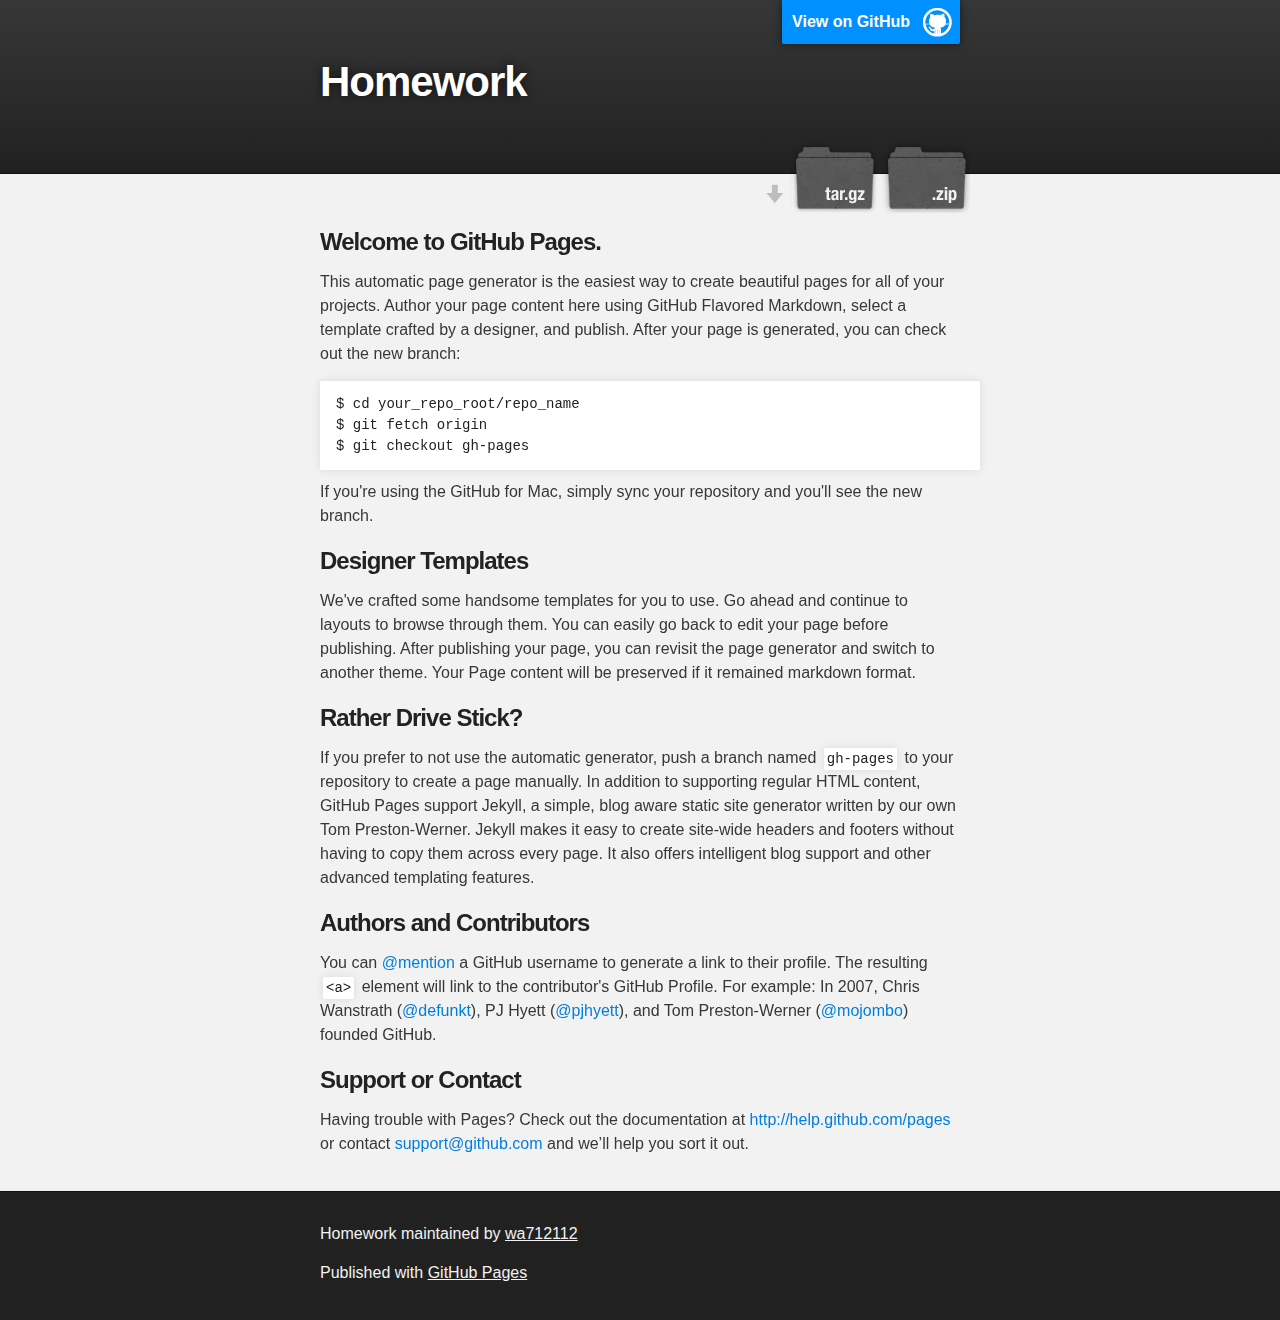
==== index.html @ e23b2581 "Create gh-pages branch via GitHub" ====
<!DOCTYPE html>
<html>

  <head>
    <meta charset='utf-8'>
    <meta http-equiv="X-UA-Compatible" content="chrome=1">
    <meta name="description" content="Homework : ">

    <link rel="stylesheet" type="text/css" media="screen" href="stylesheets/stylesheet.css">

    <title>Homework</title>
  </head>

  <body>

    <!-- HEADER -->
    <div id="header_wrap" class="outer">
        <header class="inner">
          <a id="forkme_banner" href="https://github.com/wa712112/homework">View on GitHub</a>

          <h1 id="project_title">Homework</h1>
          <h2 id="project_tagline"></h2>

            <section id="downloads">
              <a class="zip_download_link" href="https://github.com/wa712112/homework/zipball/master">Download this project as a .zip file</a>
              <a class="tar_download_link" href="https://github.com/wa712112/homework/tarball/master">Download this project as a tar.gz file</a>
            </section>
        </header>
    </div>

    <!-- MAIN CONTENT -->
    <div id="main_content_wrap" class="outer">
      <section id="main_content" class="inner">
        <h3>
<a name="welcome-to-github-pages" class="anchor" href="#welcome-to-github-pages"><span class="octicon octicon-link"></span></a>Welcome to GitHub Pages.</h3>

<p>This automatic page generator is the easiest way to create beautiful pages for all of your projects. Author your page content here using GitHub Flavored Markdown, select a template crafted by a designer, and publish. After your page is generated, you can check out the new branch:</p>

<pre><code>$ cd your_repo_root/repo_name
$ git fetch origin
$ git checkout gh-pages
</code></pre>

<p>If you're using the GitHub for Mac, simply sync your repository and you'll see the new branch.</p>

<h3>
<a name="designer-templates" class="anchor" href="#designer-templates"><span class="octicon octicon-link"></span></a>Designer Templates</h3>

<p>We've crafted some handsome templates for you to use. Go ahead and continue to layouts to browse through them. You can easily go back to edit your page before publishing. After publishing your page, you can revisit the page generator and switch to another theme. Your Page content will be preserved if it remained markdown format.</p>

<h3>
<a name="rather-drive-stick" class="anchor" href="#rather-drive-stick"><span class="octicon octicon-link"></span></a>Rather Drive Stick?</h3>

<p>If you prefer to not use the automatic generator, push a branch named <code>gh-pages</code> to your repository to create a page manually. In addition to supporting regular HTML content, GitHub Pages support Jekyll, a simple, blog aware static site generator written by our own Tom Preston-Werner. Jekyll makes it easy to create site-wide headers and footers without having to copy them across every page. It also offers intelligent blog support and other advanced templating features.</p>

<h3>
<a name="authors-and-contributors" class="anchor" href="#authors-and-contributors"><span class="octicon octicon-link"></span></a>Authors and Contributors</h3>

<p>You can <a href="https://github.com/blog/821" class="user-mention">@mention</a> a GitHub username to generate a link to their profile. The resulting <code>&lt;a&gt;</code> element will link to the contributor's GitHub Profile. For example: In 2007, Chris Wanstrath (<a href="https://github.com/defunkt" class="user-mention">@defunkt</a>), PJ Hyett (<a href="https://github.com/pjhyett" class="user-mention">@pjhyett</a>), and Tom Preston-Werner (<a href="https://github.com/mojombo" class="user-mention">@mojombo</a>) founded GitHub.</p>

<h3>
<a name="support-or-contact" class="anchor" href="#support-or-contact"><span class="octicon octicon-link"></span></a>Support or Contact</h3>

<p>Having trouble with Pages? Check out the documentation at <a href="http://help.github.com/pages">http://help.github.com/pages</a> or contact <a href="mailto:support@github.com">support@github.com</a> and we’ll help you sort it out.</p>
      </section>
    </div>

    <!-- FOOTER  -->
    <div id="footer_wrap" class="outer">
      <footer class="inner">
        <p class="copyright">Homework maintained by <a href="https://github.com/wa712112">wa712112</a></p>
        <p>Published with <a href="http://pages.github.com">GitHub Pages</a></p>
      </footer>
    </div>

    

  </body>
</html>
---- stylesheets/stylesheet.css ----
/*******************************************************************************
Slate Theme for GitHub Pages
by Jason Costello, @jsncostello
*******************************************************************************/

@import url(pygment_trac.css);

/*******************************************************************************
MeyerWeb Reset
*******************************************************************************/

html, body, div, span, applet, object, iframe,
h1, h2, h3, h4, h5, h6, p, blockquote, pre,
a, abbr, acronym, address, big, cite, code,
del, dfn, em, img, ins, kbd, q, s, samp,
small, strike, strong, sub, sup, tt, var,
b, u, i, center,
dl, dt, dd, ol, ul, li,
fieldset, form, label, legend,
table, caption, tbody, tfoot, thead, tr, th, td,
article, aside, canvas, details, embed,
figure, figcaption, footer, header, hgroup,
menu, nav, output, ruby, section, summary,
time, mark, audio, video {
  margin: 0;
  padding: 0;
  border: 0;
  font: inherit;
  vertical-align: baseline;
}

/* HTML5 display-role reset for older browsers */
article, aside, details, figcaption, figure,
footer, header, hgroup, menu, nav, section {
  display: block;
}

ol, ul {
  list-style: none;
}

table {
  border-collapse: collapse;
  border-spacing: 0;
}

/*******************************************************************************
Theme Styles
*******************************************************************************/

body {
  box-sizing: border-box;
  color:#373737;
  background: #212121;
  font-size: 16px;
  font-family: 'Myriad Pro', Calibri, Helvetica, Arial, sans-serif;
  line-height: 1.5;
  -webkit-font-smoothing: antialiased;
}

h1, h2, h3, h4, h5, h6 {
  margin: 10px 0;
  font-weight: 700;
  color:#222222;
  font-family: 'Lucida Grande', 'Calibri', Helvetica, Arial, sans-serif;
  letter-spacing: -1px;
}

h1 {
  font-size: 36px;
  font-weight: 700;
}

h2 {
  padding-bottom: 10px;
  font-size: 32px;
  background: url('../images/bg_hr.png') repeat-x bottom;
}

h3 {
  font-size: 24px;
}

h4 {
  font-size: 21px;
}

h5 {
  font-size: 18px;
}

h6 {
  font-size: 16px;
}

p {
  margin: 10px 0 15px 0;
}

footer p {
  color: #f2f2f2;
}

a {
  text-decoration: none;
  color: #007edf;
  text-shadow: none;

  transition: color 0.5s ease;
  transition: text-shadow 0.5s ease;
  -webkit-transition: color 0.5s ease;
  -webkit-transition: text-shadow 0.5s ease;
  -moz-transition: color 0.5s ease;
  -moz-transition: text-shadow 0.5s ease;
  -o-transition: color 0.5s ease;
  -o-transition: text-shadow 0.5s ease;
  -ms-transition: color 0.5s ease;
  -ms-transition: text-shadow 0.5s ease;
}

a:hover, a:focus {text-decoration: underline;}

footer a {
  color: #F2F2F2;
  text-decoration: underline;
}

em {
  font-style: italic;
}

strong {
  font-weight: bold;
}

img {
  position: relative;
  margin: 0 auto;
  max-width: 739px;
  padding: 5px;
  margin: 10px 0 10px 0;
  border: 1px solid #ebebeb;

  box-shadow: 0 0 5px #ebebeb;
  -webkit-box-shadow: 0 0 5px #ebebeb;
  -moz-box-shadow: 0 0 5px #ebebeb;
  -o-box-shadow: 0 0 5px #ebebeb;
  -ms-box-shadow: 0 0 5px #ebebeb;
}

p img {
  display: inline;
  margin: 0;
  padding: 0;
  vertical-align: middle;
  text-align: center;
  border: none;
}

pre, code {
  width: 100%;
  color: #222;
  background-color: #fff;

  font-family: Monaco, "Bitstream Vera Sans Mono", "Lucida Console", Terminal, monospace;
  font-size: 14px;

  border-radius: 2px;
  -moz-border-radius: 2px;
  -webkit-border-radius: 2px;
}

pre {
  width: 100%;
  padding: 10px;
  box-shadow: 0 0 10px rgba(0,0,0,.1);
  overflow: auto;
}

code {
  padding: 3px;
  margin: 0 3px;
  box-shadow: 0 0 10px rgba(0,0,0,.1);
}

pre code {
  display: block;
  box-shadow: none;
}

blockquote {
  color: #666;
  margin-bottom: 20px;
  padding: 0 0 0 20px;
  border-left: 3px solid #bbb;
}


ul, ol, dl {
  margin-bottom: 15px
}

ul {
  list-style: inside;
  padding-left: 20px;
}

ol {
  list-style: decimal inside;
  padding-left: 20px;
}

dl dt {
  font-weight: bold;
}

dl dd {
  padding-left: 20px;
  font-style: italic;
}

dl p {
  padding-left: 20px;
  font-style: italic;
}

hr {
  height: 1px;
  margin-bottom: 5px;
  border: none;
  background: url('../images/bg_hr.png') repeat-x center;
}

table {
  border: 1px solid #373737;
  margin-bottom: 20px;
  text-align: left;
 }

th {
  font-family: 'Lucida Grande', 'Helvetica Neue', Helvetica, Arial, sans-serif;
  padding: 10px;
  background: #373737;
  color: #fff;
 }

td {
  padding: 10px;
  border: 1px solid #373737;
 }

form {
  background: #f2f2f2;
  padding: 20px;
}

/*******************************************************************************
Full-Width Styles
*******************************************************************************/

.outer {
  width: 100%;
}

.inner {
  position: relative;
  max-width: 640px;
  padding: 20px 10px;
  margin: 0 auto;
}

#forkme_banner {
  display: block;
  position: absolute;
  top:0;
  right: 10px;
  z-index: 10;
  padding: 10px 50px 10px 10px;
  color: #fff;
  background: url('../images/blacktocat.png') #0090ff no-repeat 95% 50%;
  font-weight: 700;
  box-shadow: 0 0 10px rgba(0,0,0,.5);
  border-bottom-left-radius: 2px;
  border-bottom-right-radius: 2px;
}

#header_wrap {
  background: #212121;
  background: -moz-linear-gradient(top, #373737, #212121);
  background: -webkit-linear-gradient(top, #373737, #212121);
  background: -ms-linear-gradient(top, #373737, #212121);
  background: -o-linear-gradient(top, #373737, #212121);
  background: linear-gradient(top, #373737, #212121);
}

#header_wrap .inner {
  padding: 50px 10px 30px 10px;
}

#project_title {
  margin: 0;
  color: #fff;
  font-size: 42px;
  font-weight: 700;
  text-shadow: #111 0px 0px 10px;
}

#project_tagline {
  color: #fff;
  font-size: 24px;
  font-weight: 300;
  background: none;
  text-shadow: #111 0px 0px 10px;
}

#downloads {
  position: absolute;
  width: 210px;
  z-index: 10;
  bottom: -40px;
  right: 0;
  height: 70px;
  background: url('../images/icon_download.png') no-repeat 0% 90%;
}

.zip_download_link {
  display: block;
  float: right;
  width: 90px;
  height:70px;
  text-indent: -5000px;
  overflow: hidden;
  background: url(../images/sprite_download.png) no-repeat bottom left;
}

.tar_download_link {
  display: block;
  float: right;
  width: 90px;
  height:70px;
  text-indent: -5000px;
  overflow: hidden;
  background: url(../images/sprite_download.png) no-repeat bottom right;
  margin-left: 10px;
}

.zip_download_link:hover {
  background: url(../images/sprite_download.png) no-repeat top left;
}

.tar_download_link:hover {
  background: url(../images/sprite_download.png) no-repeat top right;
}

#main_content_wrap {
  background: #f2f2f2;
  border-top: 1px solid #111;
  border-bottom: 1px solid #111;
}

#main_content {
  padding-top: 40px;
}

#footer_wrap {
  background: #212121;
}



/*******************************************************************************
Small Device Styles
*******************************************************************************/

@media screen and (max-width: 480px) {
  body {
    font-size:14px;
  }

  #downloads {
    display: none;
  }

  .inner {
    min-width: 320px;
    max-width: 480px;
  }

  #project_title {
  font-size: 32px;
  }

  h1 {
    font-size: 28px;
  }

  h2 {
    font-size: 24px;
  }

  h3 {
    font-size: 21px;
  }

  h4 {
    font-size: 18px;
  }

  h5 {
    font-size: 14px;
  }

  h6 {
    font-size: 12px;
  }

  code, pre {
    min-width: 320px;
    max-width: 480px;
    font-size: 11px;
  }

}
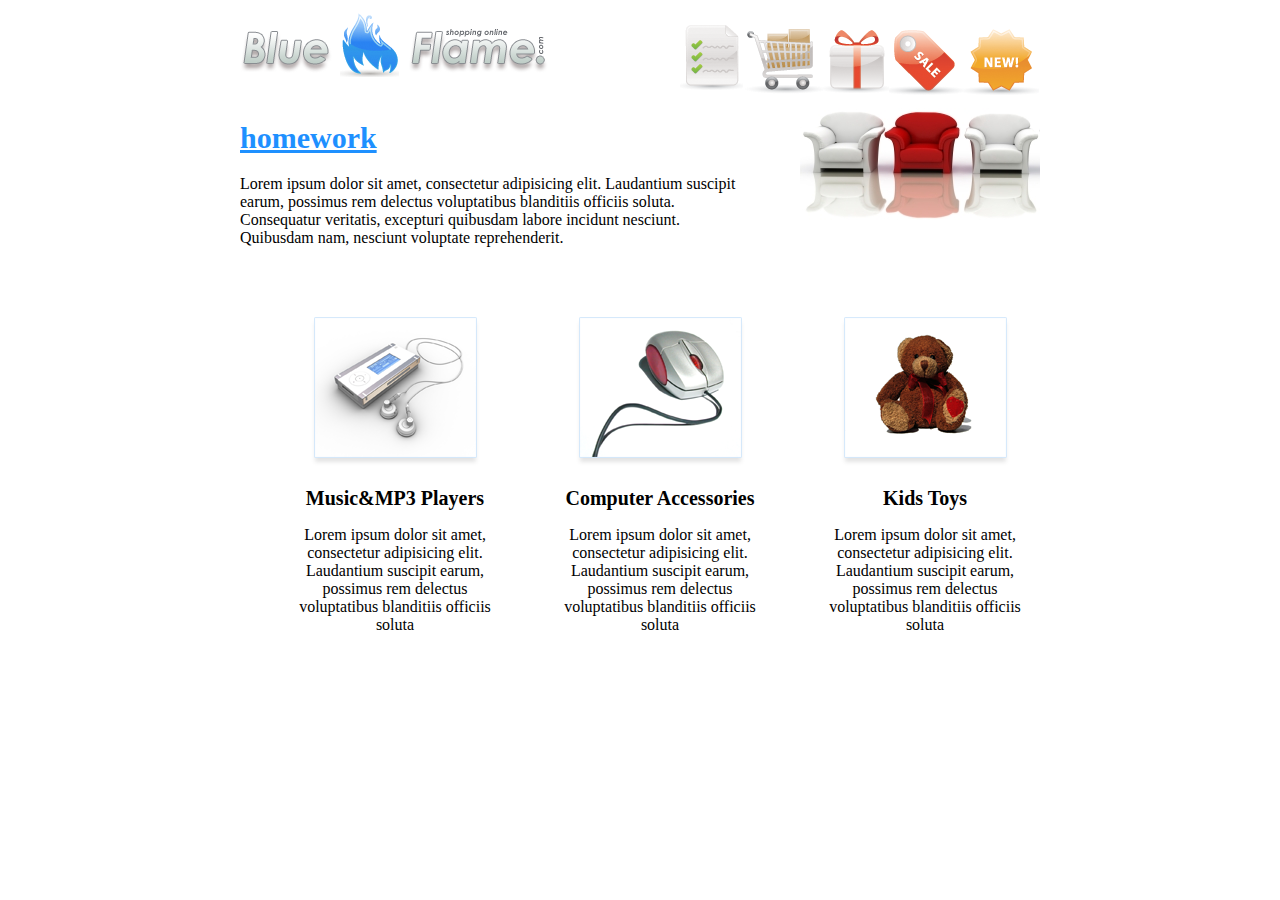
==== commit 8b4481fb: "aa" ====
--- a/index.html
+++ b/index.html
@@ -1,79 +1,78 @@
 <!DOCTYPE html>
-<html>
-
-  <head>
-    <meta charset='utf-8'>
-    <meta http-equiv="X-UA-Compatible" content="chrome=1">
-    <meta name="description" content="Homework : ">
-
-    <link rel="stylesheet" type="text/css" media="screen" href="stylesheets/stylesheet.css">
-
-    <title>Homework</title>
-  </head>
-
-  <body>
-
-    <!-- HEADER -->
-    <div id="header_wrap" class="outer">
-        <header class="inner">
-          <a id="forkme_banner" href="https://github.com/wa712112/homework">View on GitHub</a>
-
-          <h1 id="project_title">Homework</h1>
-          <h2 id="project_tagline"></h2>
-
-            <section id="downloads">
-              <a class="zip_download_link" href="https://github.com/wa712112/homework/zipball/master">Download this project as a .zip file</a>
-              <a class="tar_download_link" href="https://github.com/wa712112/homework/tarball/master">Download this project as a tar.gz file</a>
-            </section>
-        </header>
-    </div>
-
-    <!-- MAIN CONTENT -->
-    <div id="main_content_wrap" class="outer">
-      <section id="main_content" class="inner">
-        <h3>
-<a name="welcome-to-github-pages" class="anchor" href="#welcome-to-github-pages"><span class="octicon octicon-link"></span></a>Welcome to GitHub Pages.</h3>
-
-<p>This automatic page generator is the easiest way to create beautiful pages for all of your projects. Author your page content here using GitHub Flavored Markdown, select a template crafted by a designer, and publish. After your page is generated, you can check out the new branch:</p>
-
-<pre><code>$ cd your_repo_root/repo_name
-$ git fetch origin
-$ git checkout gh-pages
-</code></pre>
-
-<p>If you're using the GitHub for Mac, simply sync your repository and you'll see the new branch.</p>
-
-<h3>
-<a name="designer-templates" class="anchor" href="#designer-templates"><span class="octicon octicon-link"></span></a>Designer Templates</h3>
-
-<p>We've crafted some handsome templates for you to use. Go ahead and continue to layouts to browse through them. You can easily go back to edit your page before publishing. After publishing your page, you can revisit the page generator and switch to another theme. Your Page content will be preserved if it remained markdown format.</p>
-
-<h3>
-<a name="rather-drive-stick" class="anchor" href="#rather-drive-stick"><span class="octicon octicon-link"></span></a>Rather Drive Stick?</h3>
-
-<p>If you prefer to not use the automatic generator, push a branch named <code>gh-pages</code> to your repository to create a page manually. In addition to supporting regular HTML content, GitHub Pages support Jekyll, a simple, blog aware static site generator written by our own Tom Preston-Werner. Jekyll makes it easy to create site-wide headers and footers without having to copy them across every page. It also offers intelligent blog support and other advanced templating features.</p>
-
-<h3>
-<a name="authors-and-contributors" class="anchor" href="#authors-and-contributors"><span class="octicon octicon-link"></span></a>Authors and Contributors</h3>
-
-<p>You can <a href="https://github.com/blog/821" class="user-mention">@mention</a> a GitHub username to generate a link to their profile. The resulting <code>&lt;a&gt;</code> element will link to the contributor's GitHub Profile. For example: In 2007, Chris Wanstrath (<a href="https://github.com/defunkt" class="user-mention">@defunkt</a>), PJ Hyett (<a href="https://github.com/pjhyett" class="user-mention">@pjhyett</a>), and Tom Preston-Werner (<a href="https://github.com/mojombo" class="user-mention">@mojombo</a>) founded GitHub.</p>
-
-<h3>
-<a name="support-or-contact" class="anchor" href="#support-or-contact"><span class="octicon octicon-link"></span></a>Support or Contact</h3>
-
-<p>Having trouble with Pages? Check out the documentation at <a href="http://help.github.com/pages">http://help.github.com/pages</a> or contact <a href="mailto:support@github.com">support@github.com</a> and we’ll help you sort it out.</p>
-      </section>
-    </div>
-
-    <!-- FOOTER  -->
-    <div id="footer_wrap" class="outer">
-      <footer class="inner">
-        <p class="copyright">Homework maintained by <a href="https://github.com/wa712112">wa712112</a></p>
-        <p>Published with <a href="http://pages.github.com">GitHub Pages</a></p>
-      </footer>
-    </div>
-
-    
-
-  </body>
+<html lang="en">
+<head>
+	<meta charset="UTF-8">
+	<title>Document</title>
+	<link rel="stylesheet" href="css/all.css">
+</head>
+<body>
+	<div class="wrap">
+		<div class="header">
+			<div class="logo">
+				<a href="#">Logo</a>
+			</div>
+			<div class="menu">
+				<ul>
+					<li><a href="#"><img src="images/menu-1.png" alt=""></a></li>
+					<li><a href="#"><img src="images/menu-2.png" alt=""></a></li>
+					<li><a href="#"><img src="images/menu-3.png" alt=""></a></li>
+					<li><a href="#"><img src="images/menu-4.png" alt=""></a></li>
+					<li><a href="#"><img src="images/menu-5.png" alt=""></a></li>
+				</ul>				
+			</div>
+		</div>
+		<div class="clear"></div>
+		<div class="content">
+			<div class="left">
+				<h1><u>homework</u></h1>
+				<p>Lorem ipsum dolor sit amet, consectetur adipisicing elit. Laudantium suscipit earum, possimus rem delectus voluptatibus blanditiis officiis soluta. Consequatur veritatis, excepturi quibusdam labore incidunt nesciunt. Quibusdam nam, nesciunt voluptate reprehenderit.</p>
+			</div>
+			<div class="right">
+				<img src="images/demo.png" alt="">
+			</div>
+		</div>
+		<div class="footer">
+			<div class="footer-left">
+				<ul>
+				<li>
+					<img src="images/product-1.png" alt="">
+				</li>
+				<li>
+					<h2>Music&MP3 Players</h2>
+				</li>
+				<li>
+					<p>Lorem ipsum dolor sit amet, consectetur adipisicing elit. Laudantium suscipit earum, possimus rem delectus voluptatibus blanditiis officiis soluta</p>
+				</li>
+			</ul>
+			</div>
+			<div class="mid">
+				<ul>
+				<li>
+					<img src="images/product-2.png" alt="">
+				</li>
+				<li>
+					<h2>Computer Accessories</h2>
+				</li>
+				<li>
+					<p>Lorem ipsum dolor sit amet, consectetur adipisicing elit. Laudantium suscipit earum, possimus rem delectus voluptatibus blanditiis officiis soluta</p>
+				</li>
+			</ul>
+			</div>
+			<div class="footer-right">
+				<ul>
+				<li>
+					<img src="images/product-3.png" alt="">
+				</li>
+				<li>
+					<h2>Kids Toys</h2>
+				</li>
+				<li>
+					<p>Lorem ipsum dolor sit amet, consectetur adipisicing elit. Laudantium suscipit earum, possimus rem delectus voluptatibus blanditiis officiis soluta</p>
+				</li>
+			</ul>	
+			</div>
+					
+		</div>
+	</div>	
+</body>
 </html>
--- a/css/all.css
+++ b/css/all.css
@@ -0,0 +1,80 @@
+.wrap{
+	width: 800px;
+	margin: 0 auto 0 auto;
+	
+}
+.header{
+	height: 80px;	
+}
+.logo a{
+	width:308px;
+	height: 69px;
+	background: url(../images/logo.png) no-repeat;
+	float: left;
+	text-indent:-9999px;	
+}
+.menu {
+	width: 400px;
+	float: right;
+}
+.menu ul{
+	list-style: none;
+}
+.menu li{
+	float: left;
+}
+.content{
+	height: 200px;
+}
+.left{
+	width: 510px;
+	float:left;
+}
+.left h1{
+	font-size: 30px;
+	color: #1E90FF;
+	font-family:Comic Sans MS;
+}
+.left p{
+	font-family:Comic Sans MS;
+}
+.right{
+	width: 240px;
+	float:right;
+}
+.footer{
+	height: 500px;
+	position: relative;
+	font-family:Comic Sans MS;
+}
+.footer ul{
+	list-style: none;
+	float: left;
+}
+.footer h2{
+	font-size: 20px;
+}
+.footer-left{
+	width: 260px;
+	position: absolute;
+	left: 5px;
+	vertical-align : middle;
+	text-align: center;
+}
+.mid{
+	width: 260px;
+	position: absolute;
+	left: 270px;
+	vertical-align : middle;
+	text-align: center;
+}
+.footer-right{
+	width: 260px;
+	position: absolute;
+	right: 5px;
+	vertical-align : middle;
+	text-align: center;
+}
+.clear{
+  clear:both
+}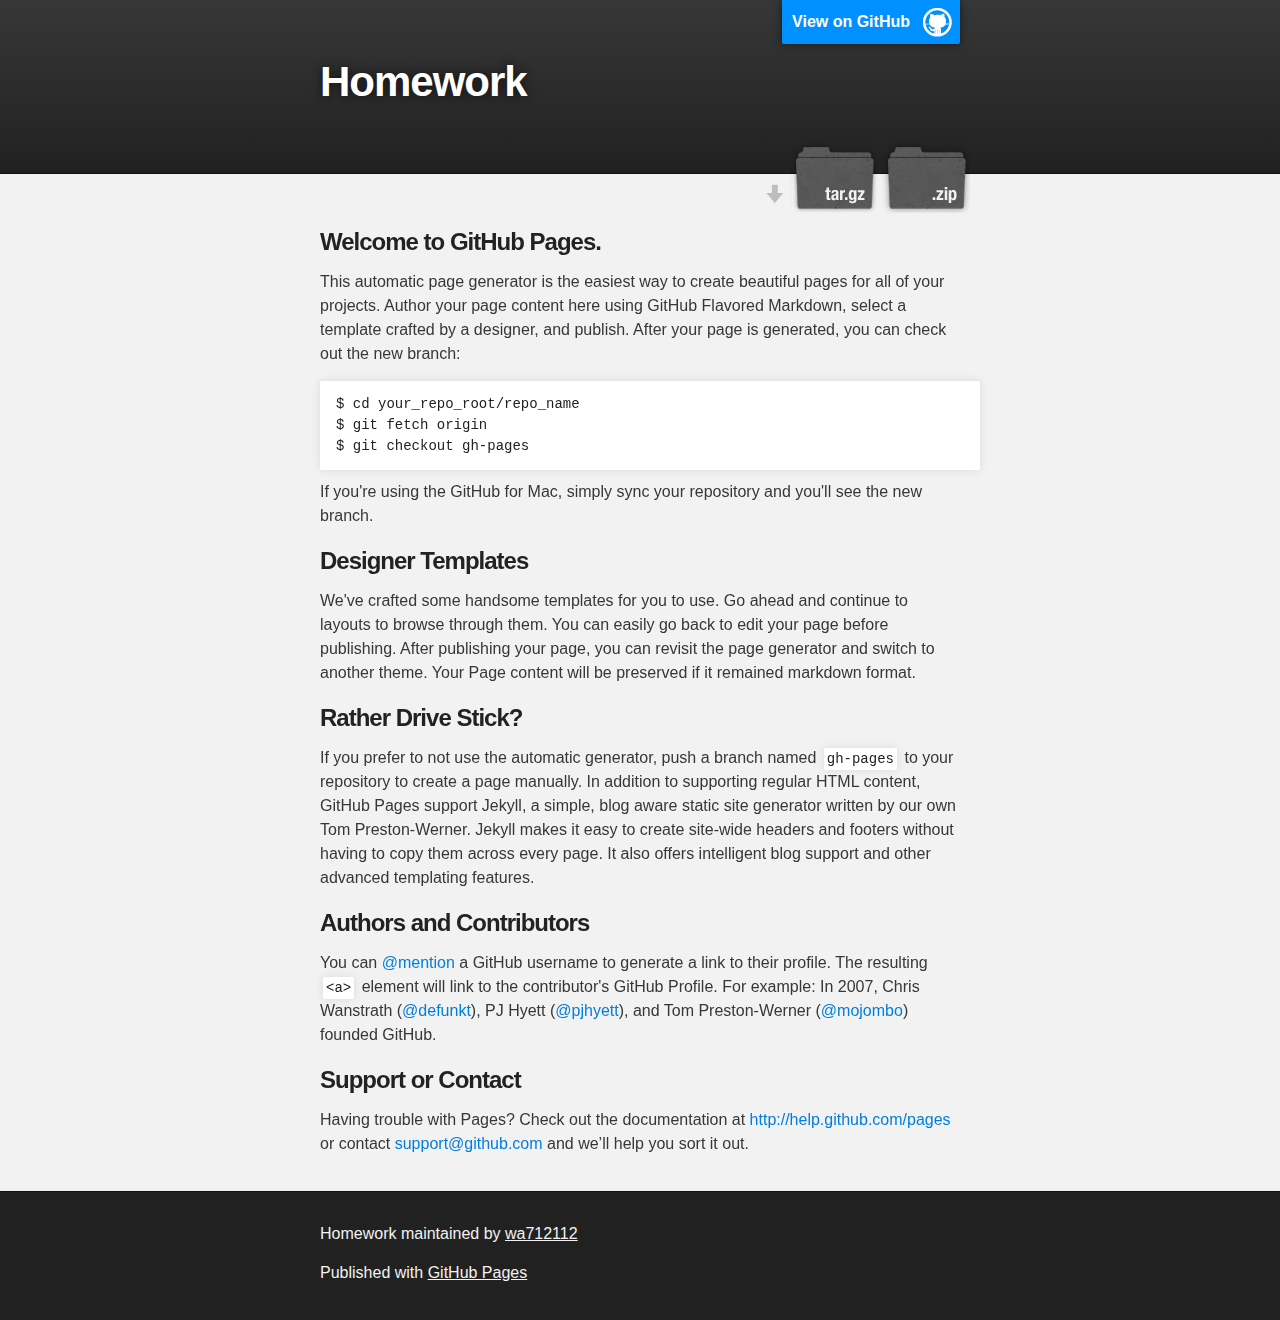
==== commit 495183c0: "Revert "aa"" ====
--- a/index.html
+++ b/index.html
@@ -1,78 +1,79 @@
 <!DOCTYPE html>
-<html lang="en">
-<head>
-	<meta charset="UTF-8">
-	<title>Document</title>
-	<link rel="stylesheet" href="css/all.css">
-</head>
-<body>
-	<div class="wrap">
-		<div class="header">
-			<div class="logo">
-				<a href="#">Logo</a>
-			</div>
-			<div class="menu">
-				<ul>
-					<li><a href="#"><img src="images/menu-1.png" alt=""></a></li>
-					<li><a href="#"><img src="images/menu-2.png" alt=""></a></li>
-					<li><a href="#"><img src="images/menu-3.png" alt=""></a></li>
-					<li><a href="#"><img src="images/menu-4.png" alt=""></a></li>
-					<li><a href="#"><img src="images/menu-5.png" alt=""></a></li>
-				</ul>				
-			</div>
-		</div>
-		<div class="clear"></div>
-		<div class="content">
-			<div class="left">
-				<h1><u>homework</u></h1>
-				<p>Lorem ipsum dolor sit amet, consectetur adipisicing elit. Laudantium suscipit earum, possimus rem delectus voluptatibus blanditiis officiis soluta. Consequatur veritatis, excepturi quibusdam labore incidunt nesciunt. Quibusdam nam, nesciunt voluptate reprehenderit.</p>
-			</div>
-			<div class="right">
-				<img src="images/demo.png" alt="">
-			</div>
-		</div>
-		<div class="footer">
-			<div class="footer-left">
-				<ul>
-				<li>
-					<img src="images/product-1.png" alt="">
-				</li>
-				<li>
-					<h2>Music&MP3 Players</h2>
-				</li>
-				<li>
-					<p>Lorem ipsum dolor sit amet, consectetur adipisicing elit. Laudantium suscipit earum, possimus rem delectus voluptatibus blanditiis officiis soluta</p>
-				</li>
-			</ul>
-			</div>
-			<div class="mid">
-				<ul>
-				<li>
-					<img src="images/product-2.png" alt="">
-				</li>
-				<li>
-					<h2>Computer Accessories</h2>
-				</li>
-				<li>
-					<p>Lorem ipsum dolor sit amet, consectetur adipisicing elit. Laudantium suscipit earum, possimus rem delectus voluptatibus blanditiis officiis soluta</p>
-				</li>
-			</ul>
-			</div>
-			<div class="footer-right">
-				<ul>
-				<li>
-					<img src="images/product-3.png" alt="">
-				</li>
-				<li>
-					<h2>Kids Toys</h2>
-				</li>
-				<li>
-					<p>Lorem ipsum dolor sit amet, consectetur adipisicing elit. Laudantium suscipit earum, possimus rem delectus voluptatibus blanditiis officiis soluta</p>
-				</li>
-			</ul>	
-			</div>
-					
-		</div>
-	</div>	
-</body>
+<html>
+
+  <head>
+    <meta charset='utf-8'>
+    <meta http-equiv="X-UA-Compatible" content="chrome=1">
+    <meta name="description" content="Homework : ">
+
+    <link rel="stylesheet" type="text/css" media="screen" href="stylesheets/stylesheet.css">
+
+    <title>Homework</title>
+  </head>
+
+  <body>
+
+    <!-- HEADER -->
+    <div id="header_wrap" class="outer">
+        <header class="inner">
+          <a id="forkme_banner" href="https://github.com/wa712112/homework">View on GitHub</a>
+
+          <h1 id="project_title">Homework</h1>
+          <h2 id="project_tagline"></h2>
+
+            <section id="downloads">
+              <a class="zip_download_link" href="https://github.com/wa712112/homework/zipball/master">Download this project as a .zip file</a>
+              <a class="tar_download_link" href="https://github.com/wa712112/homework/tarball/master">Download this project as a tar.gz file</a>
+            </section>
+        </header>
+    </div>
+
+    <!-- MAIN CONTENT -->
+    <div id="main_content_wrap" class="outer">
+      <section id="main_content" class="inner">
+        <h3>
+<a name="welcome-to-github-pages" class="anchor" href="#welcome-to-github-pages"><span class="octicon octicon-link"></span></a>Welcome to GitHub Pages.</h3>
+
+<p>This automatic page generator is the easiest way to create beautiful pages for all of your projects. Author your page content here using GitHub Flavored Markdown, select a template crafted by a designer, and publish. After your page is generated, you can check out the new branch:</p>
+
+<pre><code>$ cd your_repo_root/repo_name
+$ git fetch origin
+$ git checkout gh-pages
+</code></pre>
+
+<p>If you're using the GitHub for Mac, simply sync your repository and you'll see the new branch.</p>
+
+<h3>
+<a name="designer-templates" class="anchor" href="#designer-templates"><span class="octicon octicon-link"></span></a>Designer Templates</h3>
+
+<p>We've crafted some handsome templates for you to use. Go ahead and continue to layouts to browse through them. You can easily go back to edit your page before publishing. After publishing your page, you can revisit the page generator and switch to another theme. Your Page content will be preserved if it remained markdown format.</p>
+
+<h3>
+<a name="rather-drive-stick" class="anchor" href="#rather-drive-stick"><span class="octicon octicon-link"></span></a>Rather Drive Stick?</h3>
+
+<p>If you prefer to not use the automatic generator, push a branch named <code>gh-pages</code> to your repository to create a page manually. In addition to supporting regular HTML content, GitHub Pages support Jekyll, a simple, blog aware static site generator written by our own Tom Preston-Werner. Jekyll makes it easy to create site-wide headers and footers without having to copy them across every page. It also offers intelligent blog support and other advanced templating features.</p>
+
+<h3>
+<a name="authors-and-contributors" class="anchor" href="#authors-and-contributors"><span class="octicon octicon-link"></span></a>Authors and Contributors</h3>
+
+<p>You can <a href="https://github.com/blog/821" class="user-mention">@mention</a> a GitHub username to generate a link to their profile. The resulting <code>&lt;a&gt;</code> element will link to the contributor's GitHub Profile. For example: In 2007, Chris Wanstrath (<a href="https://github.com/defunkt" class="user-mention">@defunkt</a>), PJ Hyett (<a href="https://github.com/pjhyett" class="user-mention">@pjhyett</a>), and Tom Preston-Werner (<a href="https://github.com/mojombo" class="user-mention">@mojombo</a>) founded GitHub.</p>
+
+<h3>
+<a name="support-or-contact" class="anchor" href="#support-or-contact"><span class="octicon octicon-link"></span></a>Support or Contact</h3>
+
+<p>Having trouble with Pages? Check out the documentation at <a href="http://help.github.com/pages">http://help.github.com/pages</a> or contact <a href="mailto:support@github.com">support@github.com</a> and we’ll help you sort it out.</p>
+      </section>
+    </div>
+
+    <!-- FOOTER  -->
+    <div id="footer_wrap" class="outer">
+      <footer class="inner">
+        <p class="copyright">Homework maintained by <a href="https://github.com/wa712112">wa712112</a></p>
+        <p>Published with <a href="http://pages.github.com">GitHub Pages</a></p>
+      </footer>
+    </div>
+
+    
+
+  </body>
 </html>
--- a/stylesheets/stylesheet.css
+++ b/stylesheets/stylesheet.css
@@ -0,0 +1,423 @@
+/*******************************************************************************
+Slate Theme for GitHub Pages
+by Jason Costello, @jsncostello
+*******************************************************************************/
+
+@import url(pygment_trac.css);
+
+/*******************************************************************************
+MeyerWeb Reset
+*******************************************************************************/
+
+html, body, div, span, applet, object, iframe,
+h1, h2, h3, h4, h5, h6, p, blockquote, pre,
+a, abbr, acronym, address, big, cite, code,
+del, dfn, em, img, ins, kbd, q, s, samp,
+small, strike, strong, sub, sup, tt, var,
+b, u, i, center,
+dl, dt, dd, ol, ul, li,
+fieldset, form, label, legend,
+table, caption, tbody, tfoot, thead, tr, th, td,
+article, aside, canvas, details, embed,
+figure, figcaption, footer, header, hgroup,
+menu, nav, output, ruby, section, summary,
+time, mark, audio, video {
+  margin: 0;
+  padding: 0;
+  border: 0;
+  font: inherit;
+  vertical-align: baseline;
+}
+
+/* HTML5 display-role reset for older browsers */
+article, aside, details, figcaption, figure,
+footer, header, hgroup, menu, nav, section {
+  display: block;
+}
+
+ol, ul {
+  list-style: none;
+}
+
+table {
+  border-collapse: collapse;
+  border-spacing: 0;
+}
+
+/*******************************************************************************
+Theme Styles
+*******************************************************************************/
+
+body {
+  box-sizing: border-box;
+  color:#373737;
+  background: #212121;
+  font-size: 16px;
+  font-family: 'Myriad Pro', Calibri, Helvetica, Arial, sans-serif;
+  line-height: 1.5;
+  -webkit-font-smoothing: antialiased;
+}
+
+h1, h2, h3, h4, h5, h6 {
+  margin: 10px 0;
+  font-weight: 700;
+  color:#222222;
+  font-family: 'Lucida Grande', 'Calibri', Helvetica, Arial, sans-serif;
+  letter-spacing: -1px;
+}
+
+h1 {
+  font-size: 36px;
+  font-weight: 700;
+}
+
+h2 {
+  padding-bottom: 10px;
+  font-size: 32px;
+  background: url('../images/bg_hr.png') repeat-x bottom;
+}
+
+h3 {
+  font-size: 24px;
+}
+
+h4 {
+  font-size: 21px;
+}
+
+h5 {
+  font-size: 18px;
+}
+
+h6 {
+  font-size: 16px;
+}
+
+p {
+  margin: 10px 0 15px 0;
+}
+
+footer p {
+  color: #f2f2f2;
+}
+
+a {
+  text-decoration: none;
+  color: #007edf;
+  text-shadow: none;
+
+  transition: color 0.5s ease;
+  transition: text-shadow 0.5s ease;
+  -webkit-transition: color 0.5s ease;
+  -webkit-transition: text-shadow 0.5s ease;
+  -moz-transition: color 0.5s ease;
+  -moz-transition: text-shadow 0.5s ease;
+  -o-transition: color 0.5s ease;
+  -o-transition: text-shadow 0.5s ease;
+  -ms-transition: color 0.5s ease;
+  -ms-transition: text-shadow 0.5s ease;
+}
+
+a:hover, a:focus {text-decoration: underline;}
+
+footer a {
+  color: #F2F2F2;
+  text-decoration: underline;
+}
+
+em {
+  font-style: italic;
+}
+
+strong {
+  font-weight: bold;
+}
+
+img {
+  position: relative;
+  margin: 0 auto;
+  max-width: 739px;
+  padding: 5px;
+  margin: 10px 0 10px 0;
+  border: 1px solid #ebebeb;
+
+  box-shadow: 0 0 5px #ebebeb;
+  -webkit-box-shadow: 0 0 5px #ebebeb;
+  -moz-box-shadow: 0 0 5px #ebebeb;
+  -o-box-shadow: 0 0 5px #ebebeb;
+  -ms-box-shadow: 0 0 5px #ebebeb;
+}
+
+p img {
+  display: inline;
+  margin: 0;
+  padding: 0;
+  vertical-align: middle;
+  text-align: center;
+  border: none;
+}
+
+pre, code {
+  width: 100%;
+  color: #222;
+  background-color: #fff;
+
+  font-family: Monaco, "Bitstream Vera Sans Mono", "Lucida Console", Terminal, monospace;
+  font-size: 14px;
+
+  border-radius: 2px;
+  -moz-border-radius: 2px;
+  -webkit-border-radius: 2px;
+}
+
+pre {
+  width: 100%;
+  padding: 10px;
+  box-shadow: 0 0 10px rgba(0,0,0,.1);
+  overflow: auto;
+}
+
+code {
+  padding: 3px;
+  margin: 0 3px;
+  box-shadow: 0 0 10px rgba(0,0,0,.1);
+}
+
+pre code {
+  display: block;
+  box-shadow: none;
+}
+
+blockquote {
+  color: #666;
+  margin-bottom: 20px;
+  padding: 0 0 0 20px;
+  border-left: 3px solid #bbb;
+}
+
+
+ul, ol, dl {
+  margin-bottom: 15px
+}
+
+ul {
+  list-style: inside;
+  padding-left: 20px;
+}
+
+ol {
+  list-style: decimal inside;
+  padding-left: 20px;
+}
+
+dl dt {
+  font-weight: bold;
+}
+
+dl dd {
+  padding-left: 20px;
+  font-style: italic;
+}
+
+dl p {
+  padding-left: 20px;
+  font-style: italic;
+}
+
+hr {
+  height: 1px;
+  margin-bottom: 5px;
+  border: none;
+  background: url('../images/bg_hr.png') repeat-x center;
+}
+
+table {
+  border: 1px solid #373737;
+  margin-bottom: 20px;
+  text-align: left;
+ }
+
+th {
+  font-family: 'Lucida Grande', 'Helvetica Neue', Helvetica, Arial, sans-serif;
+  padding: 10px;
+  background: #373737;
+  color: #fff;
+ }
+
+td {
+  padding: 10px;
+  border: 1px solid #373737;
+ }
+
+form {
+  background: #f2f2f2;
+  padding: 20px;
+}
+
+/*******************************************************************************
+Full-Width Styles
+*******************************************************************************/
+
+.outer {
+  width: 100%;
+}
+
+.inner {
+  position: relative;
+  max-width: 640px;
+  padding: 20px 10px;
+  margin: 0 auto;
+}
+
+#forkme_banner {
+  display: block;
+  position: absolute;
+  top:0;
+  right: 10px;
+  z-index: 10;
+  padding: 10px 50px 10px 10px;
+  color: #fff;
+  background: url('../images/blacktocat.png') #0090ff no-repeat 95% 50%;
+  font-weight: 700;
+  box-shadow: 0 0 10px rgba(0,0,0,.5);
+  border-bottom-left-radius: 2px;
+  border-bottom-right-radius: 2px;
+}
+
+#header_wrap {
+  background: #212121;
+  background: -moz-linear-gradient(top, #373737, #212121);
+  background: -webkit-linear-gradient(top, #373737, #212121);
+  background: -ms-linear-gradient(top, #373737, #212121);
+  background: -o-linear-gradient(top, #373737, #212121);
+  background: linear-gradient(top, #373737, #212121);
+}
+
+#header_wrap .inner {
+  padding: 50px 10px 30px 10px;
+}
+
+#project_title {
+  margin: 0;
+  color: #fff;
+  font-size: 42px;
+  font-weight: 700;
+  text-shadow: #111 0px 0px 10px;
+}
+
+#project_tagline {
+  color: #fff;
+  font-size: 24px;
+  font-weight: 300;
+  background: none;
+  text-shadow: #111 0px 0px 10px;
+}
+
+#downloads {
+  position: absolute;
+  width: 210px;
+  z-index: 10;
+  bottom: -40px;
+  right: 0;
+  height: 70px;
+  background: url('../images/icon_download.png') no-repeat 0% 90%;
+}
+
+.zip_download_link {
+  display: block;
+  float: right;
+  width: 90px;
+  height:70px;
+  text-indent: -5000px;
+  overflow: hidden;
+  background: url(../images/sprite_download.png) no-repeat bottom left;
+}
+
+.tar_download_link {
+  display: block;
+  float: right;
+  width: 90px;
+  height:70px;
+  text-indent: -5000px;
+  overflow: hidden;
+  background: url(../images/sprite_download.png) no-repeat bottom right;
+  margin-left: 10px;
+}
+
+.zip_download_link:hover {
+  background: url(../images/sprite_download.png) no-repeat top left;
+}
+
+.tar_download_link:hover {
+  background: url(../images/sprite_download.png) no-repeat top right;
+}
+
+#main_content_wrap {
+  background: #f2f2f2;
+  border-top: 1px solid #111;
+  border-bottom: 1px solid #111;
+}
+
+#main_content {
+  padding-top: 40px;
+}
+
+#footer_wrap {
+  background: #212121;
+}
+
+
+
+/*******************************************************************************
+Small Device Styles
+*******************************************************************************/
+
+@media screen and (max-width: 480px) {
+  body {
+    font-size:14px;
+  }
+
+  #downloads {
+    display: none;
+  }
+
+  .inner {
+    min-width: 320px;
+    max-width: 480px;
+  }
+
+  #project_title {
+  font-size: 32px;
+  }
+
+  h1 {
+    font-size: 28px;
+  }
+
+  h2 {
+    font-size: 24px;
+  }
+
+  h3 {
+    font-size: 21px;
+  }
+
+  h4 {
+    font-size: 18px;
+  }
+
+  h5 {
+    font-size: 14px;
+  }
+
+  h6 {
+    font-size: 12px;
+  }
+
+  code, pre {
+    min-width: 320px;
+    max-width: 480px;
+    font-size: 11px;
+  }
+
+}
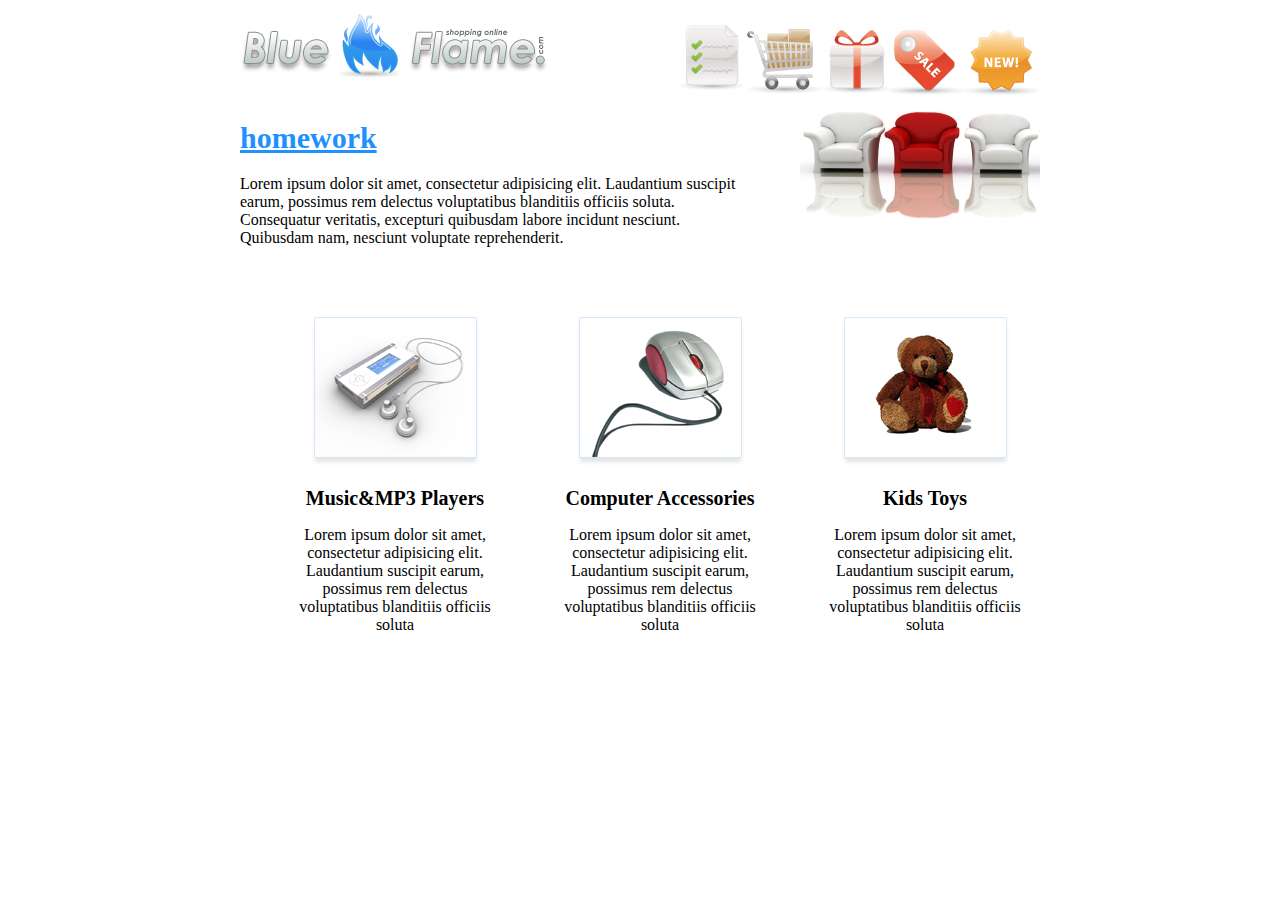
==== commit 8fd64ad8: "hw" ====
--- a/index.html
+++ b/index.html
@@ -1,79 +1,78 @@
 <!DOCTYPE html>
-<html>
-
-  <head>
-    <meta charset='utf-8'>
-    <meta http-equiv="X-UA-Compatible" content="chrome=1">
-    <meta name="description" content="Homework : ">
-
-    <link rel="stylesheet" type="text/css" media="screen" href="stylesheets/stylesheet.css">
-
-    <title>Homework</title>
-  </head>
-
-  <body>
-
-    <!-- HEADER -->
-    <div id="header_wrap" class="outer">
-        <header class="inner">
-          <a id="forkme_banner" href="https://github.com/wa712112/homework">View on GitHub</a>
-
-          <h1 id="project_title">Homework</h1>
-          <h2 id="project_tagline"></h2>
-
-            <section id="downloads">
-              <a class="zip_download_link" href="https://github.com/wa712112/homework/zipball/master">Download this project as a .zip file</a>
-              <a class="tar_download_link" href="https://github.com/wa712112/homework/tarball/master">Download this project as a tar.gz file</a>
-            </section>
-        </header>
-    </div>
-
-    <!-- MAIN CONTENT -->
-    <div id="main_content_wrap" class="outer">
-      <section id="main_content" class="inner">
-        <h3>
-<a name="welcome-to-github-pages" class="anchor" href="#welcome-to-github-pages"><span class="octicon octicon-link"></span></a>Welcome to GitHub Pages.</h3>
-
-<p>This automatic page generator is the easiest way to create beautiful pages for all of your projects. Author your page content here using GitHub Flavored Markdown, select a template crafted by a designer, and publish. After your page is generated, you can check out the new branch:</p>
-
-<pre><code>$ cd your_repo_root/repo_name
-$ git fetch origin
-$ git checkout gh-pages
-</code></pre>
-
-<p>If you're using the GitHub for Mac, simply sync your repository and you'll see the new branch.</p>
-
-<h3>
-<a name="designer-templates" class="anchor" href="#designer-templates"><span class="octicon octicon-link"></span></a>Designer Templates</h3>
-
-<p>We've crafted some handsome templates for you to use. Go ahead and continue to layouts to browse through them. You can easily go back to edit your page before publishing. After publishing your page, you can revisit the page generator and switch to another theme. Your Page content will be preserved if it remained markdown format.</p>
-
-<h3>
-<a name="rather-drive-stick" class="anchor" href="#rather-drive-stick"><span class="octicon octicon-link"></span></a>Rather Drive Stick?</h3>
-
-<p>If you prefer to not use the automatic generator, push a branch named <code>gh-pages</code> to your repository to create a page manually. In addition to supporting regular HTML content, GitHub Pages support Jekyll, a simple, blog aware static site generator written by our own Tom Preston-Werner. Jekyll makes it easy to create site-wide headers and footers without having to copy them across every page. It also offers intelligent blog support and other advanced templating features.</p>
-
-<h3>
-<a name="authors-and-contributors" class="anchor" href="#authors-and-contributors"><span class="octicon octicon-link"></span></a>Authors and Contributors</h3>
-
-<p>You can <a href="https://github.com/blog/821" class="user-mention">@mention</a> a GitHub username to generate a link to their profile. The resulting <code>&lt;a&gt;</code> element will link to the contributor's GitHub Profile. For example: In 2007, Chris Wanstrath (<a href="https://github.com/defunkt" class="user-mention">@defunkt</a>), PJ Hyett (<a href="https://github.com/pjhyett" class="user-mention">@pjhyett</a>), and Tom Preston-Werner (<a href="https://github.com/mojombo" class="user-mention">@mojombo</a>) founded GitHub.</p>
-
-<h3>
-<a name="support-or-contact" class="anchor" href="#support-or-contact"><span class="octicon octicon-link"></span></a>Support or Contact</h3>
-
-<p>Having trouble with Pages? Check out the documentation at <a href="http://help.github.com/pages">http://help.github.com/pages</a> or contact <a href="mailto:support@github.com">support@github.com</a> and we’ll help you sort it out.</p>
-      </section>
-    </div>
-
-    <!-- FOOTER  -->
-    <div id="footer_wrap" class="outer">
-      <footer class="inner">
-        <p class="copyright">Homework maintained by <a href="https://github.com/wa712112">wa712112</a></p>
-        <p>Published with <a href="http://pages.github.com">GitHub Pages</a></p>
-      </footer>
-    </div>
-
-    
-
-  </body>
+<html lang="en">
+<head>
+	<meta charset="UTF-8">
+	<title>Document</title>
+	<link rel="stylesheet" href="css/all.css">
+</head>
+<body>
+	<div class="wrap">
+		<div class="header">
+			<div class="logo">
+				<a href="#">Logo</a>
+			</div>
+			<div class="menu">
+				<ul>
+					<li><a href="#"><img src="images/menu-1.png" alt=""></a></li>
+					<li><a href="#"><img src="images/menu-2.png" alt=""></a></li>
+					<li><a href="#"><img src="images/menu-3.png" alt=""></a></li>
+					<li><a href="#"><img src="images/menu-4.png" alt=""></a></li>
+					<li><a href="#"><img src="images/menu-5.png" alt=""></a></li>
+				</ul>				
+			</div>
+		</div>
+		<div class="clear"></div>
+		<div class="content">
+			<div class="left">
+				<h1><u>homework</u></h1>
+				<p>Lorem ipsum dolor sit amet, consectetur adipisicing elit. Laudantium suscipit earum, possimus rem delectus voluptatibus blanditiis officiis soluta. Consequatur veritatis, excepturi quibusdam labore incidunt nesciunt. Quibusdam nam, nesciunt voluptate reprehenderit.</p>
+			</div>
+			<div class="right">
+				<img src="images/demo.png" alt="">
+			</div>
+		</div>
+		<div class="footer">
+			<div class="footer-left">
+				<ul>
+				<li>
+					<img src="images/product-1.png" alt="">
+				</li>
+				<li>
+					<h2>Music&MP3 Players</h2>
+				</li>
+				<li>
+					<p>Lorem ipsum dolor sit amet, consectetur adipisicing elit. Laudantium suscipit earum, possimus rem delectus voluptatibus blanditiis officiis soluta</p>
+				</li>
+			</ul>
+			</div>
+			<div class="mid">
+				<ul>
+				<li>
+					<img src="images/product-2.png" alt="">
+				</li>
+				<li>
+					<h2>Computer Accessories</h2>
+				</li>
+				<li>
+					<p>Lorem ipsum dolor sit amet, consectetur adipisicing elit. Laudantium suscipit earum, possimus rem delectus voluptatibus blanditiis officiis soluta</p>
+				</li>
+			</ul>
+			</div>
+			<div class="footer-right">
+				<ul>
+				<li>
+					<img src="images/product-3.png" alt="">
+				</li>
+				<li>
+					<h2>Kids Toys</h2>
+				</li>
+				<li>
+					<p>Lorem ipsum dolor sit amet, consectetur adipisicing elit. Laudantium suscipit earum, possimus rem delectus voluptatibus blanditiis officiis soluta</p>
+				</li>
+			</ul>	
+			</div>
+					
+		</div>
+	</div>	
+</body>
 </html>
--- a/css/all.css
+++ b/css/all.css
@@ -0,0 +1,80 @@
+.wrap{
+	width: 800px;
+	margin: 0 auto 0 auto;
+	
+}
+.header{
+	height: 80px;	
+}
+.logo a{
+	width:308px;
+	height: 69px;
+	background: url(../images/logo.png) no-repeat;
+	float: left;
+	text-indent:-9999px;	
+}
+.menu {
+	width: 400px;
+	float: right;
+}
+.menu ul{
+	list-style: none;
+}
+.menu li{
+	float: left;
+}
+.content{
+	height: 200px;
+}
+.left{
+	width: 510px;
+	float:left;
+}
+.left h1{
+	font-size: 30px;
+	color: #1E90FF;
+	font-family:Comic Sans MS;
+}
+.left p{
+	font-family:Comic Sans MS;
+}
+.right{
+	width: 240px;
+	float:right;
+}
+.footer{
+	height: 500px;
+	position: relative;
+	font-family:Comic Sans MS;
+}
+.footer ul{
+	list-style: none;
+	float: left;
+}
+.footer h2{
+	font-size: 20px;
+}
+.footer-left{
+	width: 260px;
+	position: absolute;
+	left: 5px;
+	vertical-align : middle;
+	text-align: center;
+}
+.mid{
+	width: 260px;
+	position: absolute;
+	left: 270px;
+	vertical-align : middle;
+	text-align: center;
+}
+.footer-right{
+	width: 260px;
+	position: absolute;
+	right: 5px;
+	vertical-align : middle;
+	text-align: center;
+}
+.clear{
+  clear:both
+}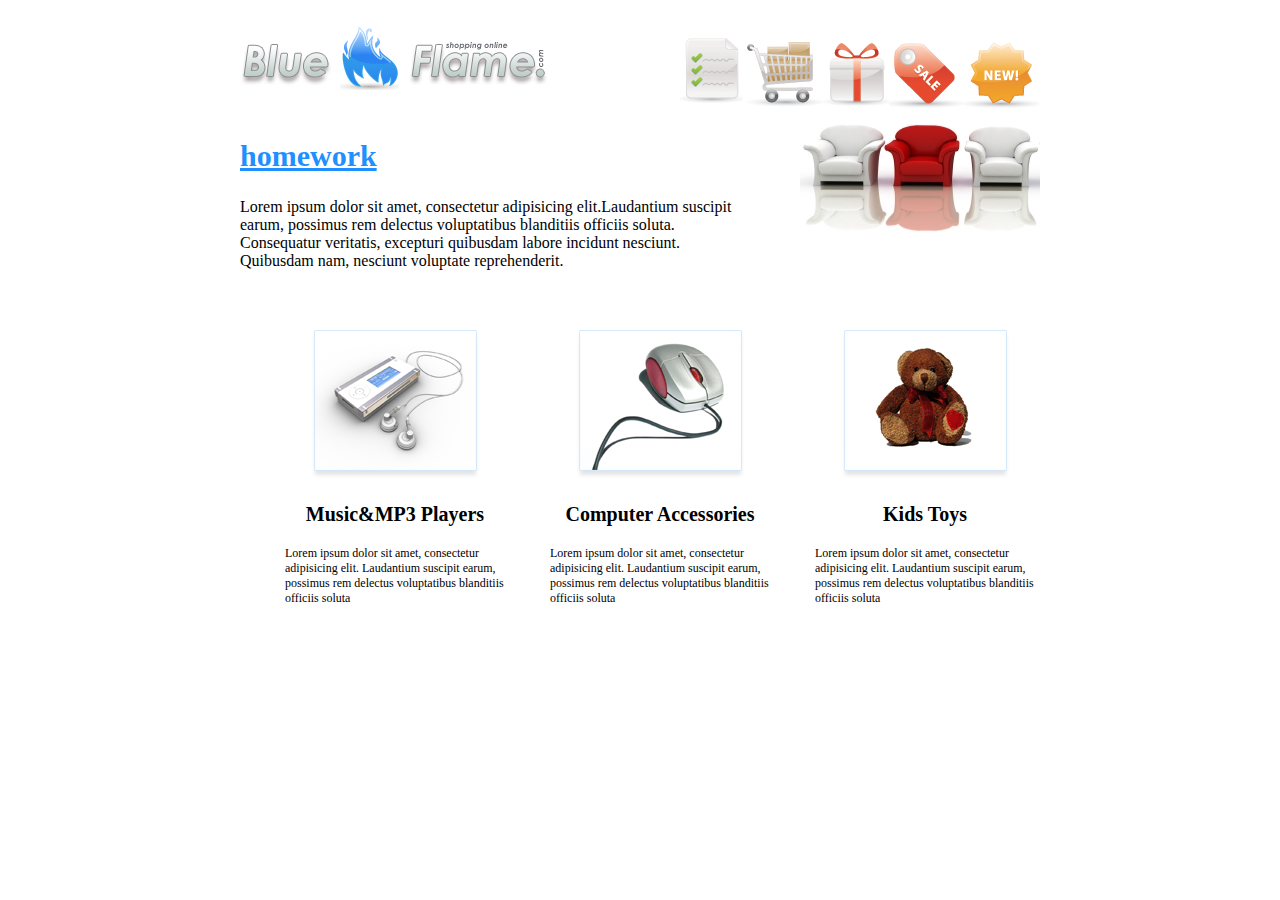
==== commit acd5ba81: "new hw" ====
--- a/index.html
+++ b/index.html
@@ -9,7 +9,7 @@
 	<div class="wrap">
 		<div class="header">
 			<div class="logo">
-				<a href="#">Logo</a>
+				<h1><a href="#">Logo</a></h1>
 			</div>
 			<div class="menu">
 				<ul>
@@ -24,47 +24,47 @@
 		<div class="clear"></div>
 		<div class="content">
 			<div class="left">
-				<h1><u>homework</u></h1>
-				<p>Lorem ipsum dolor sit amet, consectetur adipisicing elit. Laudantium suscipit earum, possimus rem delectus voluptatibus blanditiis officiis soluta. Consequatur veritatis, excepturi quibusdam labore incidunt nesciunt. Quibusdam nam, nesciunt voluptate reprehenderit.</p>
+				<h2><u>homework</u></h2>
+				<p>Lorem ipsum dolor sit amet, consectetur adipisicing elit.Laudantium suscipit earum, possimus rem delectus voluptatibus blanditiis officiis soluta. Consequatur veritatis, excepturi quibusdam labore incidunt nesciunt. Quibusdam nam, nesciunt voluptate reprehenderit.</p>
 			</div>
 			<div class="right">
 				<img src="images/demo.png" alt="">
 			</div>
 		</div>
 		<div class="footer">
-			<div class="footer-left">
+			<div class="footer-left" style='text-align:center'>
 				<ul>
 				<li>
 					<img src="images/product-1.png" alt="">
 				</li>
 				<li>
-					<h2>Music&MP3 Players</h2>
+					<h3>Music&MP3 Players</h3>
 				</li>
 				<li>
 					<p>Lorem ipsum dolor sit amet, consectetur adipisicing elit. Laudantium suscipit earum, possimus rem delectus voluptatibus blanditiis officiis soluta</p>
 				</li>
 			</ul>
 			</div>
-			<div class="mid">
+			<div class="mid" style='text-align:center'>
 				<ul>
 				<li>
 					<img src="images/product-2.png" alt="">
 				</li>
 				<li>
-					<h2>Computer Accessories</h2>
+					<h3>Computer Accessories</h3>
 				</li>
 				<li>
 					<p>Lorem ipsum dolor sit amet, consectetur adipisicing elit. Laudantium suscipit earum, possimus rem delectus voluptatibus blanditiis officiis soluta</p>
 				</li>
 			</ul>
 			</div>
-			<div class="footer-right">
+			<div class="footer-right" style='text-align:center'>
 				<ul>
 				<li>
 					<img src="images/product-3.png" alt="">
 				</li>
 				<li>
-					<h2>Kids Toys</h2>
+					<h3>Kids Toys</h3>
 				</li>
 				<li>
 					<p>Lorem ipsum dolor sit amet, consectetur adipisicing elit. Laudantium suscipit earum, possimus rem delectus voluptatibus blanditiis officiis soluta</p>
--- a/css/all.css
+++ b/css/all.css
@@ -30,7 +30,7 @@
 	width: 510px;
 	float:left;
 }
-.left h1{
+.left h2{
 	font-size: 30px;
 	color: #1E90FF;
 	font-family:Comic Sans MS;
@@ -51,30 +51,29 @@
 	list-style: none;
 	float: left;
 }
-.footer h2{
+.footer h3{
 	font-size: 20px;
+	
+}
+.footer p{
+	font-size: 12px;
+	text-align: left;
 }
 .footer-left{
 	width: 260px;
 	position: absolute;
-	left: 5px;
-	vertical-align : middle;
-	text-align: center;
+	left: 5px;	
 }
 .mid{
 	width: 260px;
 	position: absolute;
-	left: 270px;
-	vertical-align : middle;
-	text-align: center;
+	left: 270px;	
 }
 .footer-right{
 	width: 260px;
 	position: absolute;
-	right: 5px;
-	vertical-align : middle;
-	text-align: center;
+	right: 5px;	
 }
 .clear{
-  clear:both
+	clear:both
 }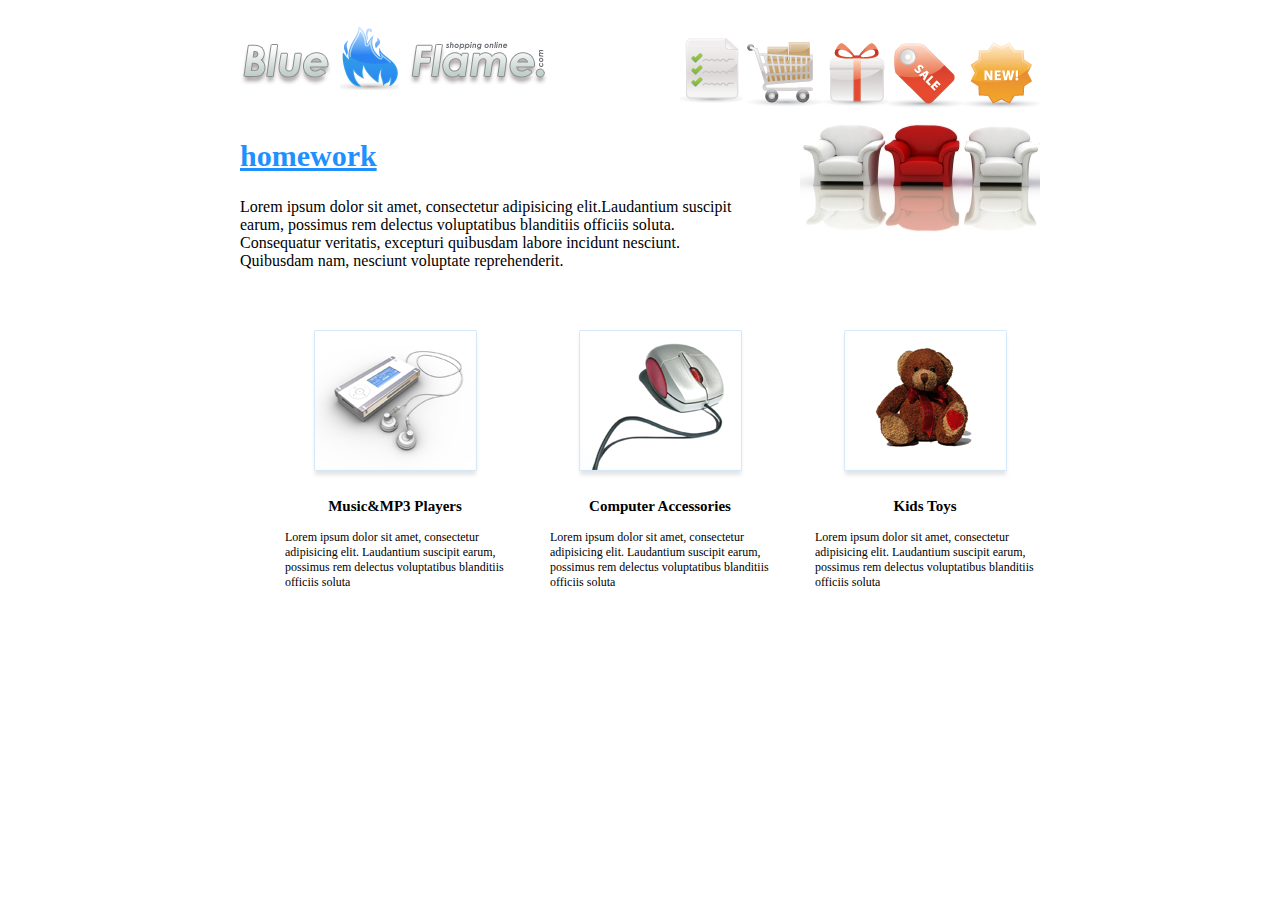
==== commit 9d94b993: "new hw" ====
--- a/index.html
+++ b/index.html
@@ -32,7 +32,7 @@
 			</div>
 		</div>
 		<div class="footer">
-			<div class="footer-left" style='text-align:center'>
+			<div class="footer-left">
 				<ul>
 				<li>
 					<img src="images/product-1.png" alt="">
@@ -45,7 +45,7 @@
 				</li>
 			</ul>
 			</div>
-			<div class="mid" style='text-align:center'>
+			<div class="mid">
 				<ul>
 				<li>
 					<img src="images/product-2.png" alt="">
@@ -58,7 +58,7 @@
 				</li>
 			</ul>
 			</div>
-			<div class="footer-right" style='text-align:center'>
+			<div class="footer-right">
 				<ul>
 				<li>
 					<img src="images/product-3.png" alt="">
--- a/css/all.css
+++ b/css/all.css
@@ -50,9 +50,10 @@
 .footer ul{
 	list-style: none;
 	float: left;
+	text-align: center;
 }
 .footer h3{
-	font-size: 20px;
+	font-size: 15px;
 	
 }
 .footer p{
